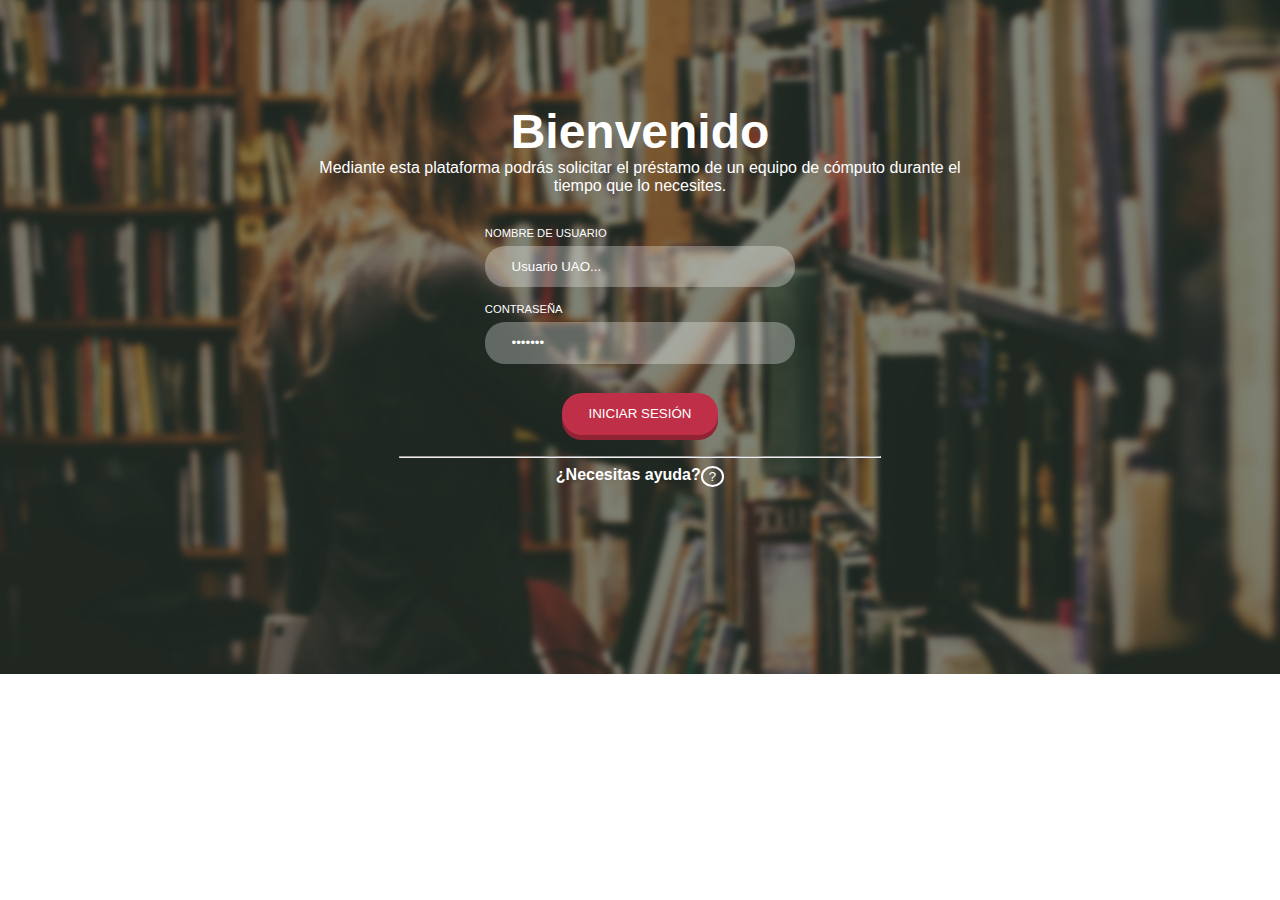
==== Index.html @ aa1d20a8 "Initial commit" ====
<!DOCTYPE html>
<html lang="en">

<head>
    <meta charset="UTF-8">
    <meta name="viewport" content="width=device-width, initial-scale=1.0">
    <meta http-equiv="X-UA-Compatible" content="ie=edge">
    <link rel="stylesheet" href="Main.css">
    <link rel="shortcut icon" href="Img/icono.ico">
    <title>Biblioteca UAO</title>
</head>

<body class="body">
    <div class="Main-div">
        <section id="Welcome-section">
            <div id="Welcome-main-div" class="Column-center">
                <h3 class="Font" id="Welcome">Bienvenido</h3>
                <a class="Font" id="Welcome-description">Mediante esta plataforma podrás solicitar el préstamo de un
                    equipo de cómputo durante el tiempo que lo necesites.</a>
            </div>
        </section>
        <section id="Login-section">
            <div id="Login-main-div" class="Column-center">
                <div id="User-div">
                    <a class="User-Font">NOMBRE DE USUARIO</a>
                    <input type="text" name="User" value="Usuario UAO..." class="Input">
                </div>
                <div id="Password-div">
                    <a class="User-Font">CONTRASEÑA</a>
                    <input type="password" name="Password" value="......." class="Input">
                </div>
                <div id="Login-button-div" class="Column-center">
                    <button id="Login-button" class="Buttons">INICIAR SESIÓN</button>
                </div>
            </div>
        </section>
        <section id="Help-section">
            <hr id="Division">
            <div id="Help-main-div" class="Row-center">
                <a class="Help-Font">¿Necesitas ayuda?</a>
                <button id="Help-button" class="Button">?</button>
            </div>
        </section>
    </div>
</body>

</html>
---- Main.css ----
/*#region Classes*/
.body{
    background-image: url(/Img/library.jpg);
    background-repeat: no-repeat;
    background-position: center;
    background-size: cover;
}
.Main-div{
    display: flex;
    flex-direction: column;
    align-items: center;
}
.Font{
    font-family: 'Francois One', sans-serif;
    color: white;
}
.Buttons{
    font-family: 'Francois One', sans-serif;
    cursor: pointer;
    background-color: #bf2f47;
    color: white;
    border: none;
    border-radius: 20px;
    box-shadow: 0 5px #902435;
    padding: 1em 2em 1em 2em;
}
.Buttons:hover{
    background-color: #b32b42;
}
.Buttons:active{
    background-color: #bf2f47;
    box-shadow: 0 5px #b32b42;
    transform: translateY(4px);
}
.Buttons:focus{

}
.Column-center{
    display: flex;
    flex-direction: column;
    align-items: center;
    margin-top: 1em;
}
.Row-center{
    display: flex;
    flex-direction: row;
    justify-content: center;
}
.User-Font{
    display: flex;
    font-family: 'Francois One', sans-serif;
    color: white;
    font-size: 0.7em;
}
.Help-Font{
    font-family: 'Francois One', sans-serif;
    color: white;
    font-weight: bold;
}
.Input{
    margin-top: 0.5em;
    font-family: 'Francois One', sans-serif;
    color: white;
    background-color: rgba(255,255,255,0.3);
    border: none;
    border-radius: 20px;
    padding: 1em 8em 1em 2em;
}
/*#endregion*/

/*#region IDs*/
/*#region Welcome-section*/
#Welcome-main-div{
    margin-top: 3em;
}
#Welcome{
    font-size: 3em;
    margin-bottom: 0em;
}
#Welcome-description{
    text-align: center;
    width: 80%;
    margin-top: 0em;
}
/*#endregion*/
/*#region Login-section*/
#Login-main-div{
    display: flex;
    justify-content: flex-start;
}
#User-div,#Password-div{
    margin-top: 1em;
}
#Login-button{
    margin-top: 1em;
    margin-bottom: 1em;
}
/*#endregion*/
/*#region Help-section*/
#Help-section{
    display: flex;
    flex-direction: column;
}
#Help-button{
    border-radius: 100%;
    color: white;
    background-color: transparent;
    background-repeat:no-repeat;
    border: none;
    cursor:pointer;
    border: 2px solid white;
}
#Division{
    width: 30em;
}
/*#endregion*/
/*#endregion*/
textarea, select, input, button { 
    outline: none;
}
:focus { 
    outline-color: transparent; 
    outline-style: none;
}
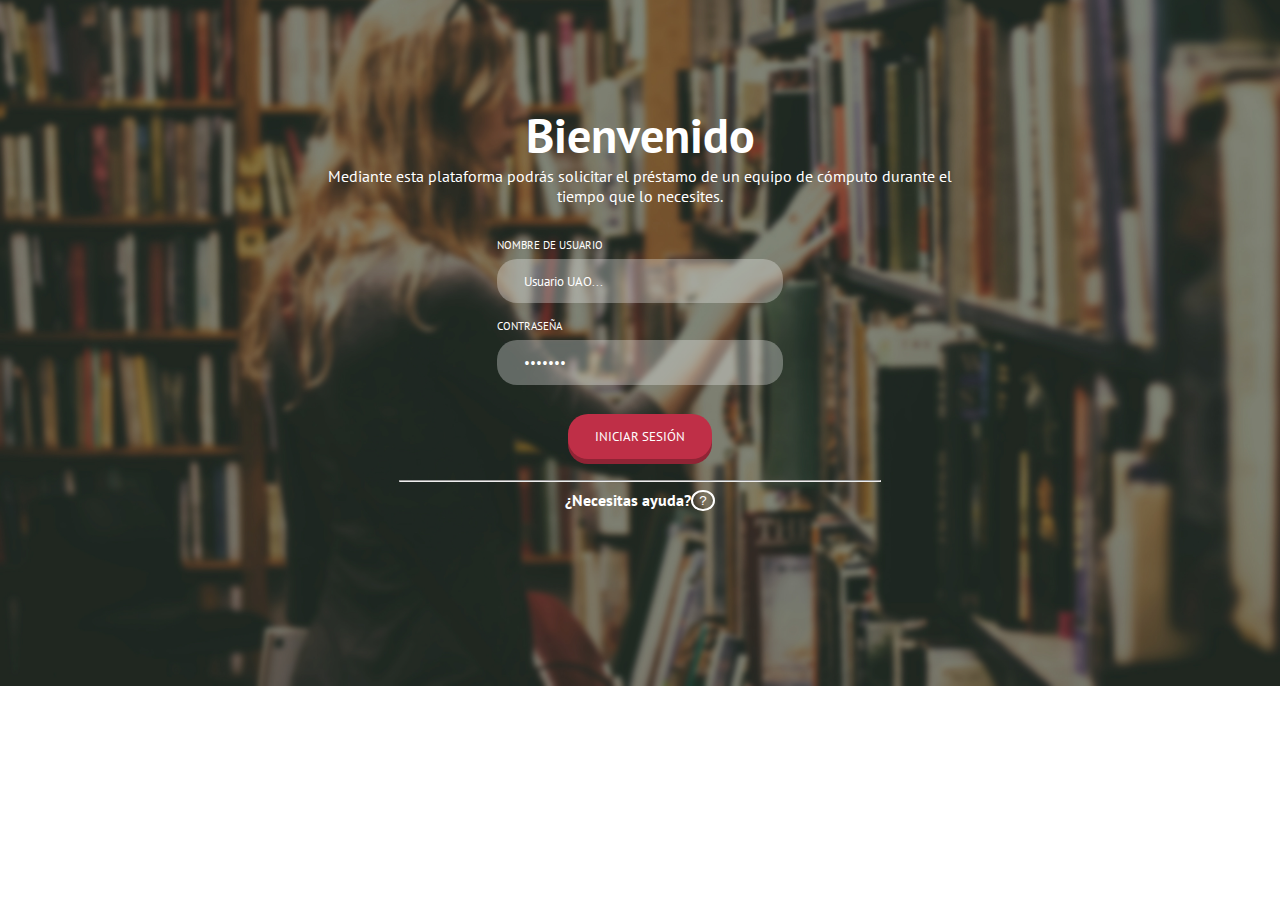
==== commit bb435e21: "Timer page" ====
--- a/Index.html
+++ b/Index.html
@@ -5,7 +5,8 @@
     <meta charset="UTF-8">
     <meta name="viewport" content="width=device-width, initial-scale=1.0">
     <meta http-equiv="X-UA-Compatible" content="ie=edge">
-    <link rel="stylesheet" href="Main.css">
+    <link href="https://fonts.googleapis.com/css?family=PT+Sans" rel="stylesheet">
+    <link rel="stylesheet" href="css/Main.css">
     <link rel="shortcut icon" href="Img/icono.ico">
     <title>Biblioteca UAO</title>
 </head>
--- a/css/Main.css
+++ b/css/Main.css
@@ -0,0 +1,124 @@
+/*#region Classes*/
+.body{
+    background-image: url(/Img/library.jpg);
+    background-repeat: no-repeat;
+    background-position: center;
+    background-size: cover;
+}
+.Main-div{
+    display: flex;
+    flex-direction: column;
+    align-items: center;
+}
+.Font{
+    font-family: 'PT Sans', sans-serif;
+    color: white;
+}
+.Buttons{
+    font-family: 'PT Sans', sans-serif;
+    cursor: pointer;
+    background-color: #bf2f47;
+    color: white;
+    border: none;
+    border-radius: 20px;
+    box-shadow: 0 5px #902435;
+    padding: 1em 2em 1em 2em;
+}
+.Buttons:hover{
+    background-color: #b32b42;
+}
+.Buttons:active{
+    background-color: #bf2f47;
+    box-shadow: 0 5px #b32b42;
+    transform: translateY(4px);
+}
+.Buttons:focus{
+
+}
+.Column-center{
+    display: flex;
+    flex-direction: column;
+    align-items: center;
+    margin-top: 1em;
+}
+.Row-center{
+    display: flex;
+    flex-direction: row;
+    justify-content: center;
+}
+.User-Font{
+    display: flex;
+    font-family: 'PT Sans', sans-serif;
+    color: white;
+    font-size: 0.7em;
+}
+.Help-Font{
+    font-family: 'PT Sans', sans-serif;
+    color: white;
+    font-weight: bold;
+}
+.Input{
+    margin-top: 0.5em;
+    font-family: 'PT Sans', sans-serif;
+    color: white;
+    background-color: rgba(255,255,255,0.3);
+    border: none;
+    border-radius: 20px;
+    padding: 1em 8em 1em 2em;
+}
+/*#endregion*/
+
+/*#region IDs*/
+/*#region Welcome-section*/
+#Welcome-main-div{
+    margin-top: 3em;
+}
+#Welcome{
+    font-size: 3em;
+    margin-bottom: 0em;
+}
+#Welcome-description{
+    text-align: center;
+    width: 80%;
+    margin-top: 0em;
+}
+/*#endregion*/
+/*#region Login-section*/
+#Login-main-div{
+    display: flex;
+    justify-content: flex-start;
+}
+#User-div,#Password-div{
+    margin-top: 1em;
+}
+#Login-button{
+    margin-top: 1em;
+    margin-bottom: 1em;
+}
+/*#endregion*/
+/*#region Help-section*/
+#Help-section{
+    display: flex;
+    flex-direction: column;
+}
+#Help-button{
+    border-radius: 100%;
+    color: white;
+    background-color: transparent;
+    background-repeat:no-repeat;
+    border: none;
+    cursor:pointer;
+    border: 2px solid white;
+}
+#Division{
+    width: 30em;
+}
+/*#endregion*/
+/*#endregion*/
+textarea, select, input, button { 
+    outline: none;
+}
+:focus { 
+    outline-color: transparent; 
+    outline-style: none;
+}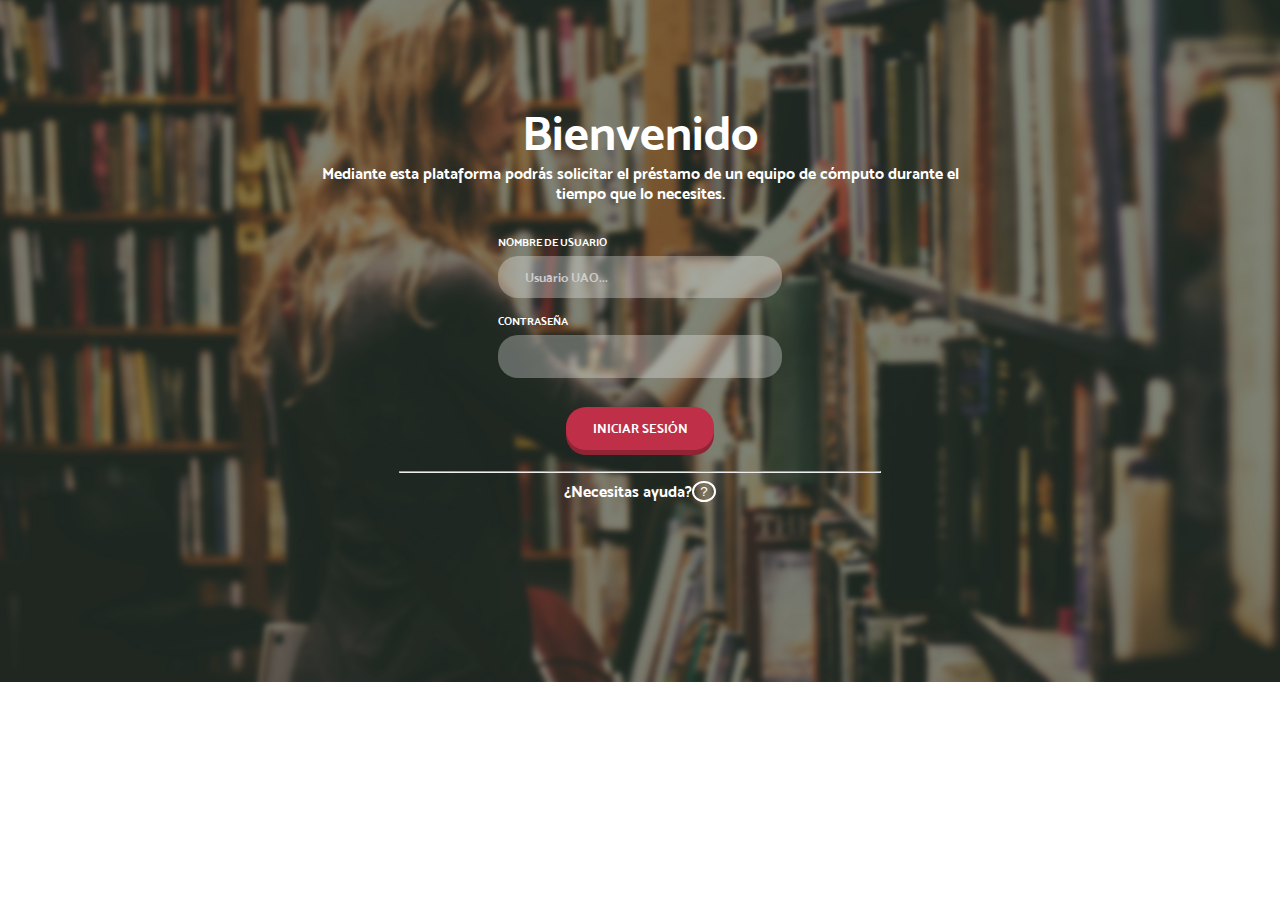
==== commit 90428bb9: "correcciones" ====
--- a/Index.html
+++ b/Index.html
@@ -24,14 +24,14 @@
             <div id="Login-main-div" class="Column-center">
                 <div id="User-div">
                     <a class="User-Font">NOMBRE DE USUARIO</a>
-                    <input type="text" name="User" value="Usuario UAO..." class="Input">
+                    <input type="text" name="User" value="" placeholder="Usuario UAO..." class="Input" id="InputUser">
                 </div>
                 <div id="Password-div">
                     <a class="User-Font">CONTRASEÑA</a>
-                    <input type="password" name="Password" value="......." class="Input">
+                    <input type="password" name="Password" value="" class="Input" id="InputPass" onsubmit="login()">
                 </div>
                 <div id="Login-button-div" class="Column-center">
-                    <button id="Login-button" class="Buttons">INICIAR SESIÓN</button>
+                    <button id="Login-button" class="Buttons" onclick="login()">INICIAR SESIÓN</button>
                 </div>
             </div>
         </section>
@@ -43,6 +43,8 @@
             </div>
         </section>
     </div>
+
+    <script src="js/redirect.js"></script>
 </body>
 
 </html>--- a/css/Main.css
+++ b/css/Main.css
@@ -1,3 +1,7 @@
+@font-face{
+    font-family: Mosk; src: url('../font/MoskNormal400.ttf');
+    font-family: Mosk; font-weight: bold; src: url('../font/MoskBold700.ttf');
+}
 /*#region Classes*/
 .body{
     background-image: url(/Img/library.jpg);
@@ -11,11 +15,11 @@
     align-items: center;
 }
 .Font{
-    font-family: 'PT Sans', sans-serif;
+    font-family: Mosk;
     color: white;
 }
 .Buttons{
-    font-family: 'PT Sans', sans-serif;
+    font-family: Mosk;
     cursor: pointer;
     background-color: #bf2f47;
     color: white;
@@ -48,23 +52,26 @@
 }
 .User-Font{
     display: flex;
-    font-family: 'PT Sans', sans-serif;
+    font-family: Mosk;
     color: white;
     font-size: 0.7em;
 }
 .Help-Font{
-    font-family: 'PT Sans', sans-serif;
+    font-family: Mosk;
     color: white;
     font-weight: bold;
 }
 .Input{
     margin-top: 0.5em;
-    font-family: 'PT Sans', sans-serif;
+    font-family: Mosk;
     color: white;
     background-color: rgba(255,255,255,0.3);
     border: none;
     border-radius: 20px;
     padding: 1em 8em 1em 2em;
+}
+::placeholder{
+    color: #cccccc;
 }
 /*#endregion*/
 
